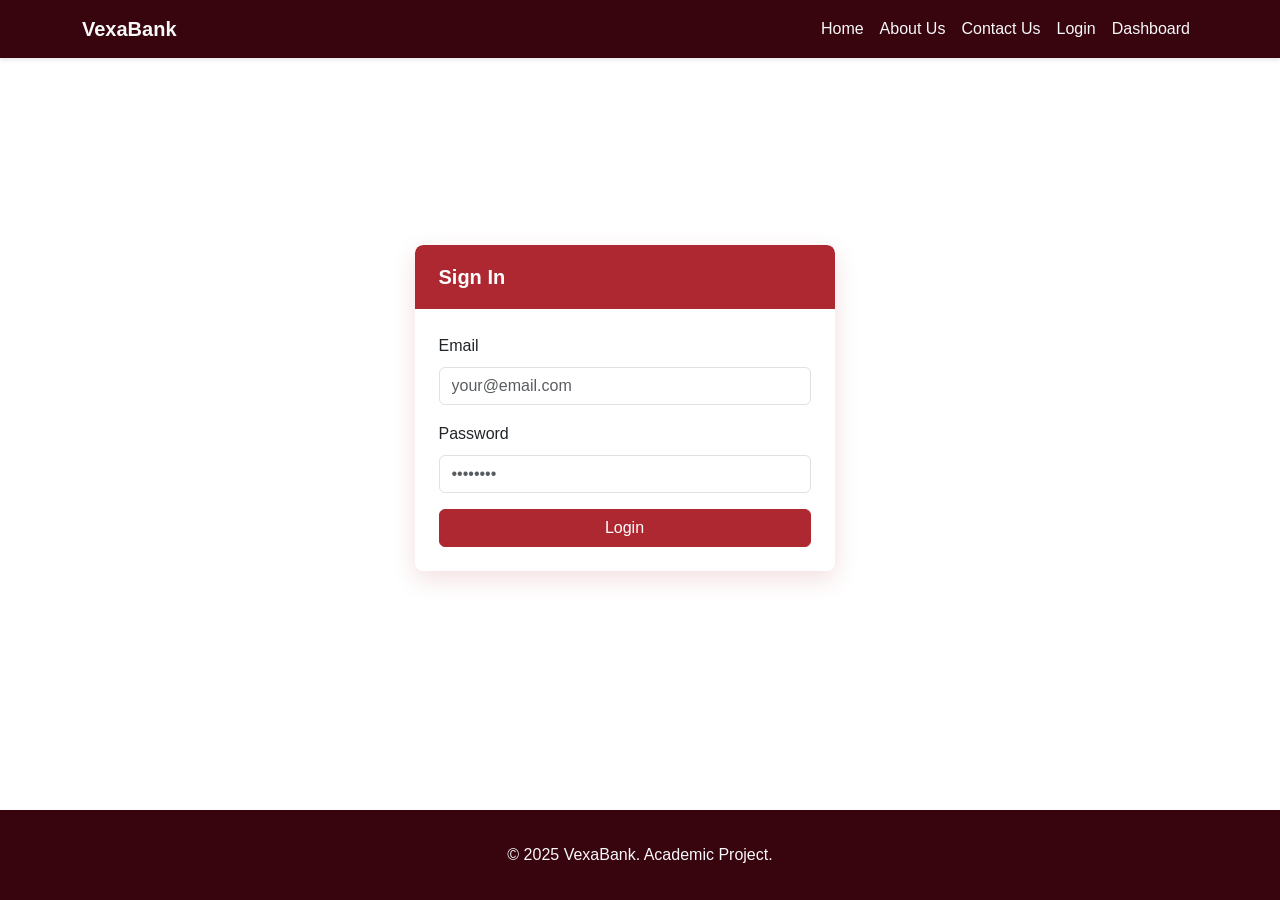
==== login.html @ f795b90d "Initial commit - Bank website structure" ====
<!DOCTYPE html>
<html lang="en">
<head>
  <meta charset="UTF-8">
  <meta name="viewport" content="width=device-width, initial-scale=1.0">
  <title>Login - VexaBank</title>
  <link href="https://cdn.jsdelivr.net/npm/bootstrap@5.3.2/dist/css/bootstrap.min.css" rel="stylesheet">
  <link href="css/styles.css" rel="stylesheet">
</head>
<body class="d-flex flex-column min-vh-100">
  <!-- Same navbar as other pages for consistency -->
  <header>
    <nav class="navbar navbar-expand-lg navbar-dark navbar-custom">
      <div class="container">
        <a class="navbar-brand fw-bold" href="index.html">VexaBank</a>
        <button class="navbar-toggler" type="button" data-bs-toggle="collapse" data-bs-target="#navbarMain"
                aria-controls="navbarMain" aria-expanded="false" aria-label="Toggle navigation">
          <span class="navbar-toggler-icon"></span>
        </button>
        <div class="collapse navbar-collapse" id="navbarMain">
          <ul class="navbar-nav ms-auto">
            <li class="nav-item"><a class="nav-link" href="index.html">Home</a></li>
            <li class="nav-item"><a class="nav-link" href="pages/about.html">About Us</a></li>
            <li class="nav-item"><a class="nav-link" href="pages/contact.html">Contact Us</a></li>
            <li class="nav-item"><a class="nav-link active" href="login.html">Login</a></li>
            <li class="nav-item"><a class="nav-link" href="pages/dashboard.html">Dashboard</a></li>
          </ul>
        </div>
      </div>
    </nav>
  </header>

  <!-- 
    LOGIN SECTION
    Centered card using Bootstrap card component.
    Form uses form-label, form-control; no backend—educational UI only.
  -->
  <main class="login-wrapper">
    <div class="container">
      <div class="row justify-content-center">
        <div class="col-12 col-sm-10 col-md-6 col-lg-5">
          <div class="card login-card card-custom">
            <div class="card-header">Sign In</div>
            <div class="card-body p-4">
              <form action="pages/dashboard.html" method="get">
                <!-- Email input: type email for validation -->
                <div class="mb-3">
                  <label for="loginEmail" class="form-label">Email</label>
                  <input type="email" class="form-control" id="loginEmail" name="email" 
                         placeholder="your@email.com" required>
                </div>
                <!-- Password input -->
                <div class="mb-3">
                  <label for="loginPassword" class="form-label">Password</label>
                  <input type="password" class="form-control" id="loginPassword" name="password" 
                         placeholder="••••••••" required>
                </div>
                <button type="submit" class="btn btn-primary w-100">Login</button>
              </form>
            </div>
          </div>
        </div>
      </div>
    </div>
  </main>

  <footer class="footer-custom mt-auto">
    <div class="container text-center">
      <p class="mb-0">&copy; 2025 VexaBank. Academic Project.</p>
    </div>
  </footer>

  <script src="https://cdn.jsdelivr.net/npm/bootstrap@5.3.2/dist/js/bootstrap.bundle.min.js"></script>
</body>
</html>
---- css/styles.css ----
/*
 * VexaBank - Custom Styles
 * ========================
 * This file contains custom CSS variables and overrides
 * using the project's color palette for a modern banking UI.
 */

/* --------------------------------------------
   CSS CUSTOM PROPERTIES (Variables)
   --------------------------------------------
   Using CSS variables ensures consistent color usage
   across all pages. Easy to maintain and update.
-------------------------------------------- */
:root {
  /* Primary palette - burgundy/maroon banking theme */
  --color-primary: #AD2831;
  --color-primary-dark: #800E13;
  --color-primary-darker: #640D14;
  --color-primary-darkest: #38040E;
  
  /* Neutral colors for text and backgrounds */
  --color-light: #f8f9fa;
  --color-dark: #212529;
  --color-muted: #6c757d;
  
  /* Spacing and layout */
  --section-padding: 4rem 0;
  --card-shadow: 0 0.25rem 0.75rem rgba(0, 0, 0, 0.1);
  --card-shadow-hover: 0 0.5rem 1.5rem rgba(173, 40, 49, 0.15);
  --border-radius: 0.5rem;
  --transition-speed: 0.3s ease;
}

/* --------------------------------------------
   GLOBAL RESETS & BASE STYLING
   --------------------------------------------
   Ensures consistent box-sizing and smooth scrolling.
-------------------------------------------- */
*,
*::before,
*::after {
  box-sizing: border-box;
}

html {
  scroll-behavior: smooth;
}

body {
  font-family: -apple-system, BlinkMacSystemFont, "Segoe UI", Roboto, "Helvetica Neue", Arial, sans-serif;
  color: var(--color-dark);
  line-height: 1.6;
  overflow-x: hidden;
}

/* Use our primary color for .text-primary (overrides Bootstrap blue) */
.text-primary {
  color: var(--color-primary) !important;
}

/* --------------------------------------------
   NAVBAR CUSTOM STYLING
   --------------------------------------------
   Overrides Bootstrap navbar to use our color palette.
   .navbar-dark uses dark background; we set custom colors.
-------------------------------------------- */
.navbar-custom {
  background-color: var(--color-primary-darkest) !important;
  box-shadow: 0 2px 4px rgba(0, 0, 0, 0.1);
}

.navbar-custom .navbar-brand,
.navbar-custom .nav-link {
  color: var(--color-light) !important;
}

.navbar-custom .nav-link:hover,
.navbar-custom .navbar-brand:hover {
  color: #fff !important;
  opacity: 0.9;
}

.navbar-custom .navbar-toggler {
  border-color: rgba(255, 255, 255, 0.5);
}

.navbar-custom .navbar-toggler-icon {
  background-image: url("data:image/svg+xml,%3csvg xmlns='http://www.w3.org/2000/svg' viewBox='0 0 30 30'%3e%3cpath stroke='rgba(255, 255, 255, 0.8)' stroke-linecap='round' stroke-miterlimit='10' stroke-width='2' d='M4 7h22M4 15h22M4 23h22'/%3e%3c/svg%3e");
}

/* --------------------------------------------
   BUTTON STYLING
   --------------------------------------------
   Primary and outline buttons using our palette.
   .btn-primary gets the main brand color.
-------------------------------------------- */
.btn-primary,
.btn-custom-primary {
  background-color: var(--color-primary);
  border-color: var(--color-primary);
  color: #fff;
  transition: background-color var(--transition-speed), border-color var(--transition-speed), transform 0.2s;
}

.btn-primary:hover,
.btn-custom-primary:hover {
  background-color: var(--color-primary-dark);
  border-color: var(--color-primary-dark);
  color: #fff;
  transform: translateY(-1px);
}

.btn-outline-custom {
  border: 2px solid var(--color-primary);
  color: var(--color-primary);
  background: transparent;
}

.btn-outline-custom:hover {
  background-color: var(--color-primary);
  color: #fff;
  border-color: var(--color-primary);
}

/* --------------------------------------------
   HERO SECTION
   --------------------------------------------
   Full-width hero with gradient overlay for visual depth.
   Uses flexbox for vertical centering of content.
-------------------------------------------- */
.hero-section {
  background: linear-gradient(135deg, var(--color-primary-darker) 0%, var(--color-primary-darkest) 100%);
  color: var(--color-light);
  padding: 5rem 0;
  min-height: 400px;
  display: flex;
  align-items: center;
}

.hero-section h1 {
  font-weight: 700;
  margin-bottom: 1rem;
  text-shadow: 0 2px 4px rgba(0, 0, 0, 0.2);
}

.hero-section .lead {
  font-size: 1.2rem;
  opacity: 0.95;
}

/* --------------------------------------------
   CARD STYLING & HOVER EFFECTS
   --------------------------------------------
   Bootstrap cards with custom border and shadow.
   Hover state adds subtle lift and shadow for interactivity.
-------------------------------------------- */
.card-custom {
  border: none;
  border-radius: var(--border-radius);
  box-shadow: var(--card-shadow);
  transition: transform var(--transition-speed), box-shadow var(--transition-speed);
  overflow: hidden;
}

.card-custom:hover {
  transform: translateY(-5px);
  box-shadow: var(--card-shadow-hover);
}

.card-custom .card-header {
  background-color: var(--color-primary);
  color: #fff;
  border: none;
  font-weight: 600;
  padding: 0.75rem 1.25rem;
}

/* Feature cards on homepage - icon or accent bar */
.card-feature {
  border-left: 4px solid var(--color-primary);
}

/* --------------------------------------------
   FORM STYLING
   --------------------------------------------
   Focus states use primary color for consistency.
-------------------------------------------- */
.form-control:focus,
.form-select:focus {
  border-color: var(--color-primary);
  box-shadow: 0 0 0 0.2rem rgba(173, 40, 49, 0.25);
}

.form-label {
  font-weight: 500;
  color: var(--color-dark);
}

/* --------------------------------------------
   TABLE STYLING (Transaction History)
   --------------------------------------------
   Striped rows and primary-colored header.
-------------------------------------------- */
.table-custom thead {
  background-color: var(--color-primary-darkest);
  color: #fff;
}

.table-custom thead th {
  border: none;
  padding: 0.75rem 1rem;
  font-weight: 600;
}

.table-custom tbody tr:hover {
  background-color: rgba(173, 40, 49, 0.05);
}

/* Status badges */
.badge-deposit { background-color: #198754; }
.badge-transfer { background-color: #0d6efd; }
.badge-withdrawal { background-color: var(--color-primary); }

/* --------------------------------------------
   SPACING & LAYOUT UTILITIES
   --------------------------------------------
   Consistent section padding and max-width for readability.
-------------------------------------------- */
.section-padding {
  padding: var(--section-padding);
}

.section-title {
  color: var(--color-primary-darkest);
  font-weight: 700;
  margin-bottom: 2rem;
  position: relative;
  padding-bottom: 0.5rem;
}

.section-title::after {
  content: '';
  position: absolute;
  left: 0;
  bottom: 0;
  width: 60px;
  height: 3px;
  background-color: var(--color-primary);
  border-radius: 2px;
}

/* --------------------------------------------
   FOOTER
   --------------------------------------------
   Dark footer matching navbar for brand consistency.
-------------------------------------------- */
.footer-custom {
  background-color: var(--color-primary-darkest);
  color: var(--color-light);
  padding: 2rem 0;
  margin-top: auto;
}

.footer-custom a {
  color: rgba(255, 255, 255, 0.8);
  text-decoration: none;
}

.footer-custom a:hover {
  color: #fff;
}

/* --------------------------------------------
   LOGIN PAGE - Centered Card
   --------------------------------------------
   Flexbox centering for the login form.
-------------------------------------------- */
.login-wrapper {
  min-height: calc(100vh - 200px);
  display: flex;
  align-items: center;
  justify-content: center;
  padding: 2rem 0;
}

.login-card {
  max-width: 420px;
  width: 100%;
  box-shadow: var(--card-shadow-hover);
  border: none;
  border-radius: var(--border-radius);
}

.login-card .card-header {
  background-color: var(--color-primary);
  color: #fff;
  font-weight: 600;
  font-size: 1.25rem;
  padding: 1rem 1.5rem;
  border-radius: var(--border-radius) var(--border-radius) 0 0;
}

/* --------------------------------------------
   DASHBOARD & PROFILE CARDS
   --------------------------------------------
   Accent for balance and info cards.
-------------------------------------------- */
.balance-card .card-body {
  background: linear-gradient(135deg, var(--color-primary) 0%, var(--color-primary-dark) 100%);
  color: #fff;
  border-radius: 0 0 var(--border-radius) var(--border-radius);
}

.quick-action-btn {
  transition: transform 0.2s, box-shadow 0.2s;
}

.quick-action-btn:hover {
  transform: translateY(-2px);
  box-shadow: var(--card-shadow-hover);
}

/* --------------------------------------------
   RESPONSIVE ADJUSTMENTS
   --------------------------------------------
   Hero and spacing tweaks for mobile.
-------------------------------------------- */
@media (max-width: 768px) {
  .hero-section {
    padding: 3rem 0;
    min-height: 320px;
    text-align: center;
  }

  .hero-section .btn {
    display: block;
    width: 100%;
    margin-top: 0.5rem;
  }

  .section-padding {
    padding: 2.5rem 0;
  }
}
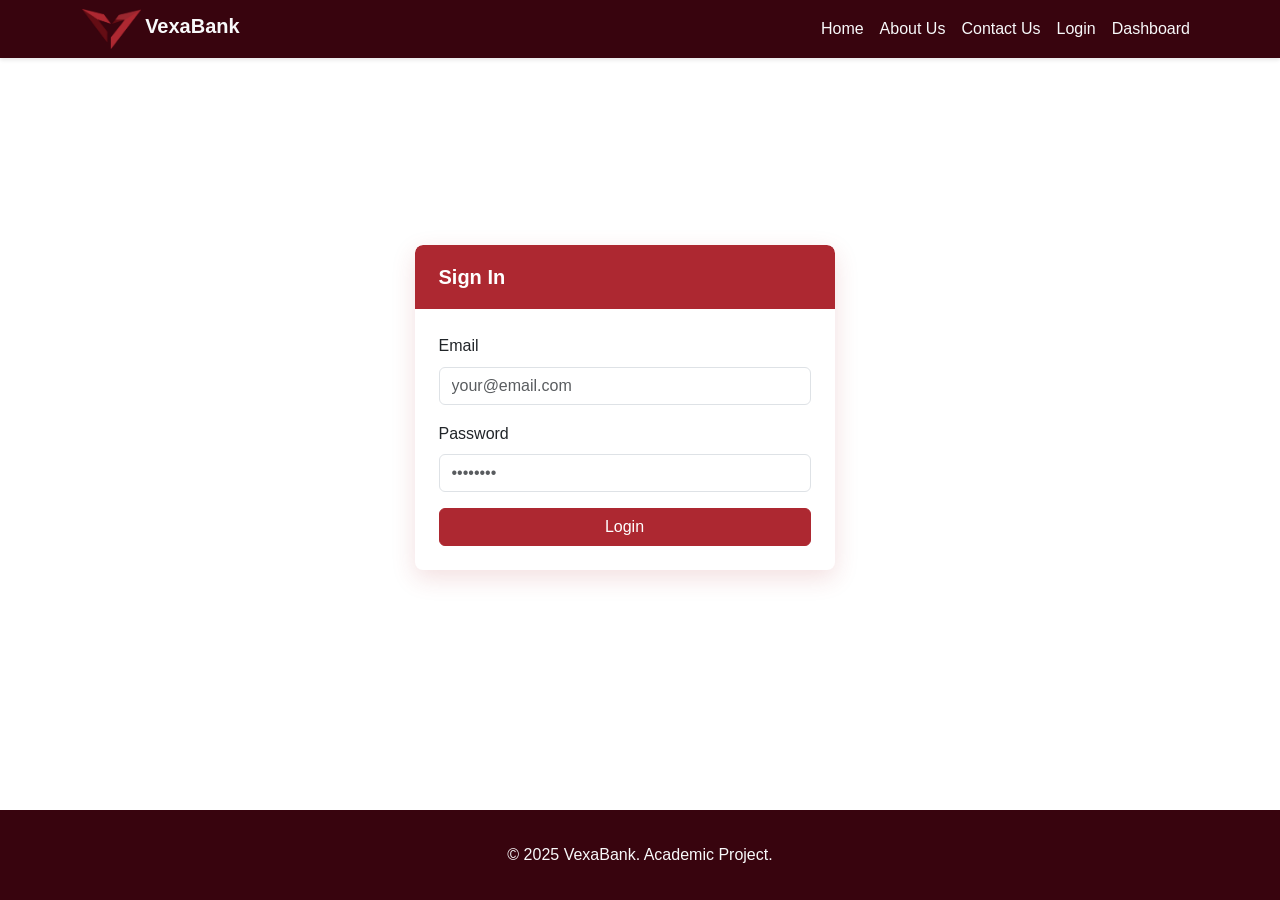
==== commit 40dcdc1a: "Modify the style" ====
--- a/login.html
+++ b/login.html
@@ -8,12 +8,13 @@
   <link href="css/styles.css" rel="stylesheet">
 </head>
 <body class="d-flex flex-column min-vh-100">
-  <!-- Same navbar as other pages for consistency -->
   <header>
     <nav class="navbar navbar-expand-lg navbar-dark navbar-custom">
       <div class="container">
-        <a class="navbar-brand fw-bold" href="index.html">VexaBank</a>
-        <button class="navbar-toggler" type="button" data-bs-toggle="collapse" data-bs-target="#navbarMain"
+<div>
+          <img src="/vexa logo.png" alt="VexaBank Logo" class="img-fluid" style="max-height: 40px;">
+          <a class="navbar-brand fw-bold" href="../index.html">VexaBank</a>
+        </div>        <button class="navbar-toggler" type="button" data-bs-toggle="collapse" data-bs-target="#navbarMain"
                 aria-controls="navbarMain" aria-expanded="false" aria-label="Toggle navigation">
           <span class="navbar-toggler-icon"></span>
         </button>
@@ -30,26 +31,20 @@
     </nav>
   </header>
 
-  <!-- 
-    LOGIN SECTION
-    Centered card using Bootstrap card component.
-    Form uses form-label, form-control; no backend—educational UI only.
-  -->
-  <main class="login-wrapper">
+<main class="login-wrapper">
     <div class="container">
       <div class="row justify-content-center">
         <div class="col-12 col-sm-10 col-md-6 col-lg-5">
           <div class="card login-card card-custom">
             <div class="card-header">Sign In</div>
             <div class="card-body p-4">
-              <form action="pages/dashboard.html" method="get">
-                <!-- Email input: type email for validation -->
+               <form action="https://httpbin.org/get" method="get">
+
                 <div class="mb-3">
                   <label for="loginEmail" class="form-label">Email</label>
-                  <input type="email" class="form-control" id="loginEmail" name="email" 
+                  <input type="email" class="form-control" id="loginEmail" name="email"
                          placeholder="your@email.com" required>
                 </div>
-                <!-- Password input -->
                 <div class="mb-3">
                   <label for="loginPassword" class="form-label">Password</label>
                   <input type="password" class="form-control" id="loginPassword" name="password" 
@@ -70,6 +65,5 @@
     </div>
   </footer>
 
-  <script src="https://cdn.jsdelivr.net/npm/bootstrap@5.3.2/dist/js/bootstrap.bundle.min.js"></script>
 </body>
 </html>
--- a/css/styles.css
+++ b/css/styles.css
@@ -1,41 +1,3 @@
-/*
- * VexaBank - Custom Styles
- * ========================
- * This file contains custom CSS variables and overrides
- * using the project's color palette for a modern banking UI.
- */
-
-/* --------------------------------------------
-   CSS CUSTOM PROPERTIES (Variables)
-   --------------------------------------------
-   Using CSS variables ensures consistent color usage
-   across all pages. Easy to maintain and update.
--------------------------------------------- */
-:root {
-  /* Primary palette - burgundy/maroon banking theme */
-  --color-primary: #AD2831;
-  --color-primary-dark: #800E13;
-  --color-primary-darker: #640D14;
-  --color-primary-darkest: #38040E;
-  
-  /* Neutral colors for text and backgrounds */
-  --color-light: #f8f9fa;
-  --color-dark: #212529;
-  --color-muted: #6c757d;
-  
-  /* Spacing and layout */
-  --section-padding: 4rem 0;
-  --card-shadow: 0 0.25rem 0.75rem rgba(0, 0, 0, 0.1);
-  --card-shadow-hover: 0 0.5rem 1.5rem rgba(173, 40, 49, 0.15);
-  --border-radius: 0.5rem;
-  --transition-speed: 0.3s ease;
-}
-
-/* --------------------------------------------
-   GLOBAL RESETS & BASE STYLING
-   --------------------------------------------
-   Ensures consistent box-sizing and smooth scrolling.
--------------------------------------------- */
 *,
 *::before,
 *::after {
@@ -48,30 +10,31 @@
 
 body {
   font-family: -apple-system, BlinkMacSystemFont, "Segoe UI", Roboto, "Helvetica Neue", Arial, sans-serif;
-  color: var(--color-dark);
+  color: #212529;
   line-height: 1.6;
   overflow-x: hidden;
 }
-
-/* Use our primary color for .text-primary (overrides Bootstrap blue) */
+main p {
+  font-size: 14px;
+  
+}
+main > h1 {
+  text-align: center;
+  color: #800E13;
+  margin-bottom: 20px;
+}
 .text-primary {
-  color: var(--color-primary) !important;
-}
-
-/* --------------------------------------------
-   NAVBAR CUSTOM STYLING
-   --------------------------------------------
-   Overrides Bootstrap navbar to use our color palette.
-   .navbar-dark uses dark background; we set custom colors.
--------------------------------------------- */
+  color: #AD2831 !important;
+}
+
 .navbar-custom {
-  background-color: var(--color-primary-darkest) !important;
+  background-color: #38040E !important;
   box-shadow: 0 2px 4px rgba(0, 0, 0, 0.1);
 }
 
 .navbar-custom .navbar-brand,
 .navbar-custom .nav-link {
-  color: var(--color-light) !important;
+  color: #f8f9fa !important;
 }
 
 .navbar-custom .nav-link:hover,
@@ -88,53 +51,43 @@
   background-image: url("data:image/svg+xml,%3csvg xmlns='http://www.w3.org/2000/svg' viewBox='0 0 30 30'%3e%3cpath stroke='rgba(255, 255, 255, 0.8)' stroke-linecap='round' stroke-miterlimit='10' stroke-width='2' d='M4 7h22M4 15h22M4 23h22'/%3e%3c/svg%3e");
 }
 
-/* --------------------------------------------
-   BUTTON STYLING
-   --------------------------------------------
-   Primary and outline buttons using our palette.
-   .btn-primary gets the main brand color.
--------------------------------------------- */
 .btn-primary,
 .btn-custom-primary {
-  background-color: var(--color-primary);
-  border-color: var(--color-primary);
-  color: #fff;
-  transition: background-color var(--transition-speed), border-color var(--transition-speed), transform 0.2s;
+  background-color: #AD2831;
+  border-color: #AD2831;
+  color: #fff;
+  transition: background-color 0.3s ease, border-color 0.3s ease, transform 0.2s;
 }
 
 .btn-primary:hover,
 .btn-custom-primary:hover {
-  background-color: var(--color-primary-dark);
-  border-color: var(--color-primary-dark);
+  background-color: #800E13;
+  border-color: #800E13;
   color: #fff;
   transform: translateY(-1px);
 }
 
 .btn-outline-custom {
-  border: 2px solid var(--color-primary);
-  color: var(--color-primary);
+  border: 2px solid #AD2831;
+  color: #AD2831;
   background: transparent;
 }
 
 .btn-outline-custom:hover {
-  background-color: var(--color-primary);
-  color: #fff;
-  border-color: var(--color-primary);
-}
-
-/* --------------------------------------------
-   HERO SECTION
-   --------------------------------------------
-   Full-width hero with gradient overlay for visual depth.
-   Uses flexbox for vertical centering of content.
--------------------------------------------- */
+  background-color: #AD2831;
+  color: #fff;
+  border-color: #AD2831;
+}
+
 .hero-section {
-  background: linear-gradient(135deg, var(--color-primary-darker) 0%, var(--color-primary-darkest) 100%);
-  color: var(--color-light);
+  background: url('/img.jpg') no-repeat;
+  color: #38040E;
   padding: 5rem 0;
   min-height: 400px;
   display: flex;
-  align-items: center;
+  background-size: 100%;
+background-repeat: no-repeat;
+background-position: center;
 }
 
 .hero-section h1 {
@@ -148,61 +101,44 @@
   opacity: 0.95;
 }
 
-/* --------------------------------------------
-   CARD STYLING & HOVER EFFECTS
-   --------------------------------------------
-   Bootstrap cards with custom border and shadow.
-   Hover state adds subtle lift and shadow for interactivity.
--------------------------------------------- */
 .card-custom {
   border: none;
-  border-radius: var(--border-radius);
-  box-shadow: var(--card-shadow);
-  transition: transform var(--transition-speed), box-shadow var(--transition-speed);
+  border-radius: 0.5rem;
+  box-shadow: 0 0.25rem 0.75rem rgba(0, 0, 0, 0.1);
+  transition: transform 0.3s ease, box-shadow 0.3s ease;
   overflow: hidden;
 }
 
 .card-custom:hover {
   transform: translateY(-5px);
-  box-shadow: var(--card-shadow-hover);
+  box-shadow: 0 0.5rem 1.5rem rgba(173, 40, 49, 0.15);
 }
 
 .card-custom .card-header {
-  background-color: var(--color-primary);
+  background-color: #AD2831;
   color: #fff;
   border: none;
   font-weight: 600;
   padding: 0.75rem 1.25rem;
 }
 
-/* Feature cards on homepage - icon or accent bar */
 .card-feature {
-  border-left: 4px solid var(--color-primary);
-}
-
-/* --------------------------------------------
-   FORM STYLING
-   --------------------------------------------
-   Focus states use primary color for consistency.
--------------------------------------------- */
+  border-left: 4px solid #AD2831;
+}
+
 .form-control:focus,
 .form-select:focus {
-  border-color: var(--color-primary);
+  border-color: #AD2831;
   box-shadow: 0 0 0 0.2rem rgba(173, 40, 49, 0.25);
 }
 
 .form-label {
   font-weight: 500;
-  color: var(--color-dark);
-}
-
-/* --------------------------------------------
-   TABLE STYLING (Transaction History)
-   --------------------------------------------
-   Striped rows and primary-colored header.
--------------------------------------------- */
+  color: #212529;
+}
+
 .table-custom thead {
-  background-color: var(--color-primary-darkest);
+  background-color: #38040E;
   color: #fff;
 }
 
@@ -216,22 +152,15 @@
   background-color: rgba(173, 40, 49, 0.05);
 }
 
-/* Status badges */
 .badge-deposit { background-color: #198754; }
 .badge-transfer { background-color: #0d6efd; }
-.badge-withdrawal { background-color: var(--color-primary); }
-
-/* --------------------------------------------
-   SPACING & LAYOUT UTILITIES
-   --------------------------------------------
-   Consistent section padding and max-width for readability.
--------------------------------------------- */
+.badge-withdrawal { background-color: #AD2831;}
 .section-padding {
-  padding: var(--section-padding);
+  padding: 4rem 0;
 }
 
 .section-title {
-  color: var(--color-primary-darkest);
+  color: #38040E;
   font-weight: 700;
   margin-bottom: 2rem;
   position: relative;
@@ -245,18 +174,13 @@
   bottom: 0;
   width: 60px;
   height: 3px;
-  background-color: var(--color-primary);
+  background-color: #AD2831;
   border-radius: 2px;
 }
 
-/* --------------------------------------------
-   FOOTER
-   --------------------------------------------
-   Dark footer matching navbar for brand consistency.
--------------------------------------------- */
 .footer-custom {
-  background-color: var(--color-primary-darkest);
-  color: var(--color-light);
+  background-color: #38040E;
+  color: #f8f9fa;
   padding: 2rem 0;
   margin-top: auto;
 }
@@ -270,11 +194,6 @@
   color: #fff;
 }
 
-/* --------------------------------------------
-   LOGIN PAGE - Centered Card
-   --------------------------------------------
-   Flexbox centering for the login form.
--------------------------------------------- */
 .login-wrapper {
   min-height: calc(100vh - 200px);
   display: flex;
@@ -286,29 +205,24 @@
 .login-card {
   max-width: 420px;
   width: 100%;
-  box-shadow: var(--card-shadow-hover);
-  border: none;
-  border-radius: var(--border-radius);
+  box-shadow: 0 0.5rem 1.5rem rgba(173, 40, 49, 0.15);
+  border: none;
+  border-radius: 0.5rem;
 }
 
 .login-card .card-header {
-  background-color: var(--color-primary);
+  background-color: #AD2831;
   color: #fff;
   font-weight: 600;
   font-size: 1.25rem;
   padding: 1rem 1.5rem;
-  border-radius: var(--border-radius) var(--border-radius) 0 0;
-}
-
-/* --------------------------------------------
-   DASHBOARD & PROFILE CARDS
-   --------------------------------------------
-   Accent for balance and info cards.
--------------------------------------------- */
+  border-radius: 0.5rem 0.5rem 0 0;
+}
+
 .balance-card .card-body {
-  background: linear-gradient(135deg, var(--color-primary) 0%, var(--color-primary-dark) 100%);
-  color: #fff;
-  border-radius: 0 0 var(--border-radius) var(--border-radius);
+  background: linear-gradient(135deg, #AD2831 0%, #800E13 100%);
+  color: #fff;
+  border-radius: 0 0 0.5rem 0.5rem;
 }
 
 .quick-action-btn {
@@ -317,28 +231,9 @@
 
 .quick-action-btn:hover {
   transform: translateY(-2px);
-  box-shadow: var(--card-shadow-hover);
-}
-
-/* --------------------------------------------
-   RESPONSIVE ADJUSTMENTS
-   --------------------------------------------
-   Hero and spacing tweaks for mobile.
--------------------------------------------- */
-@media (max-width: 768px) {
-  .hero-section {
-    padding: 3rem 0;
-    min-height: 320px;
-    text-align: center;
-  }
-
-  .hero-section .btn {
-    display: block;
-    width: 100%;
-    margin-top: 0.5rem;
-  }
-
-  .section-padding {
-    padding: 2.5rem 0;
-  }
-}
+  box-shadow: 0 0.5rem 1.5rem rgba(173, 40, 49, 0.15);
+}
+
+input[type="text"] {
+  border-radius: 4px;
+}
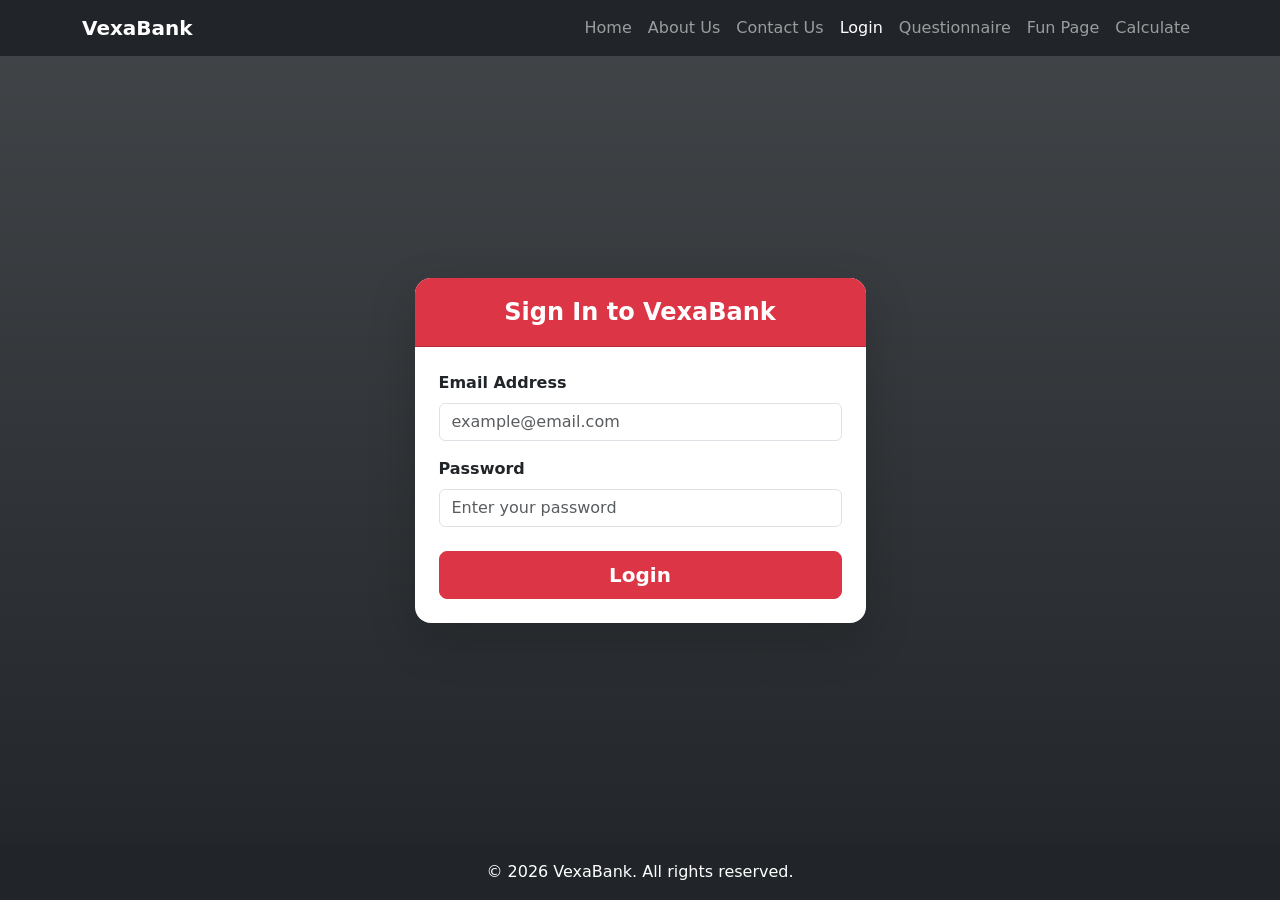
==== commit 7b4705d2: "Part 3" ====
--- a/login.html
+++ b/login.html
@@ -4,66 +4,161 @@
   <meta charset="UTF-8">
   <meta name="viewport" content="width=device-width, initial-scale=1.0">
   <title>Login - VexaBank</title>
-  <link href="https://cdn.jsdelivr.net/npm/bootstrap@5.3.2/dist/css/bootstrap.min.css" rel="stylesheet">
-  <link href="css/styles.css" rel="stylesheet">
+
+  <link
+    href="https://cdn.jsdelivr.net/npm/bootstrap@5.3.2/dist/css/bootstrap.min.css"
+    rel="stylesheet"
+  >
 </head>
-<body class="d-flex flex-column min-vh-100">
-  <header>
-    <nav class="navbar navbar-expand-lg navbar-dark navbar-custom">
-      <div class="container">
-<div>
-          <img src="/vexa logo.png" alt="VexaBank Logo" class="img-fluid" style="max-height: 40px;">
-          <a class="navbar-brand fw-bold" href="../index.html">VexaBank</a>
-        </div>        <button class="navbar-toggler" type="button" data-bs-toggle="collapse" data-bs-target="#navbarMain"
-                aria-controls="navbarMain" aria-expanded="false" aria-label="Toggle navigation">
-          <span class="navbar-toggler-icon"></span>
-        </button>
-        <div class="collapse navbar-collapse" id="navbarMain">
-          <ul class="navbar-nav ms-auto">
-            <li class="nav-item"><a class="nav-link" href="index.html">Home</a></li>
-            <li class="nav-item"><a class="nav-link" href="pages/about.html">About Us</a></li>
-            <li class="nav-item"><a class="nav-link" href="pages/contact.html">Contact Us</a></li>
-            <li class="nav-item"><a class="nav-link active" href="login.html">Login</a></li>
-            <li class="nav-item"><a class="nav-link" href="pages/dashboard.html">Dashboard</a></li>
-          </ul>
-        </div>
+
+<body class="d-flex flex-column min-vh-100 bg-dark bg-gradient">
+
+  <!-- Navbar -->
+  <nav class="navbar navbar-expand-lg navbar-dark bg-dark ">
+    <div class="container">
+      <a class="navbar-brand fw-bold" href="index.html">VexaBank</a>
+
+      <button
+        class="navbar-toggler"
+        type="button"
+        data-bs-toggle="collapse"
+        data-bs-target="#navbarMain"
+      >
+        <span class="navbar-toggler-icon"></span>
+      </button>
+
+      <div class="collapse navbar-collapse" id="navbarMain">
+        <ul class="navbar-nav ms-auto">
+          <li class="nav-item"><a class="nav-link" href="index.html">Home</a></li>
+          <li class="nav-item"><a class="nav-link" href="./pages/about.html">About Us</a></li>
+          <li class="nav-item"><a class="nav-link" href="./pages/contact.html">Contact Us</a></li>
+          <li class="nav-item"><a class="nav-link active" href="login.html">Login</a></li>
+          <li class="nav-item"><a class="nav-link " href="./pages/questionnaire.html">Questionnaire</a></li>
+          <li class="nav-item"><a class="nav-link" href="./pages/fun.html">Fun Page</a></li>
+          <li class="nav-item"><a class="nav-link" href="./pages/calculate.html">Calculate</a></li>
+        </ul>
       </div>
-    </nav>
-  </header>
+    </div>
+  </nav>
 
-<main class="login-wrapper">
+  <!-- Login Form -->
+  <main class="flex-grow-1 d-flex justify-content-center align-items-center py-5">
     <div class="container">
       <div class="row justify-content-center">
-        <div class="col-12 col-sm-10 col-md-6 col-lg-5">
-          <div class="card login-card card-custom">
-            <div class="card-header">Sign In</div>
+        <div class="col-12 col-sm-10 col-md-7 col-lg-5">
+
+          <div class="card shadow-lg border-0 rounded-4">
+            <div class="card-header bg-danger text-white text-center fw-bold fs-4 py-3 rounded-top-4">
+              Sign In to VexaBank
+            </div>
+
             <div class="card-body p-4">
-               <form action="https://httpbin.org/get" method="get">
+
+              <form id="loginForm" novalidate>
 
                 <div class="mb-3">
-                  <label for="loginEmail" class="form-label">Email</label>
-                  <input type="email" class="form-control" id="loginEmail" name="email"
-                         placeholder="your@email.com" required>
+                  <label for="email" class="form-label fw-bold">Email Address</label>
+                  <input
+                    type="email"
+                    class="form-control"
+                    id="email"
+                    placeholder="example@email.com"
+                  >
+                  <div class="invalid-feedback" id="emailFeedback"></div>
                 </div>
-                <div class="mb-3">
-                  <label for="loginPassword" class="form-label">Password</label>
-                  <input type="password" class="form-control" id="loginPassword" name="password" 
-                         placeholder="••••••••" required>
+
+                <div class="mb-4">
+                  <label for="password" class="form-label fw-bold">Password</label>
+                  <input
+                    type="password"
+                    class="form-control"
+                    id="password"
+                    placeholder="Enter your password"
+                  >
+                  <div class="invalid-feedback" id="passwordFeedback"></div>
+                  
                 </div>
-                <button type="submit" class="btn btn-primary w-100">Login</button>
+
+                <div class="d-grid">
+                  <button type="submit" class="btn btn-danger btn-lg fw-bold">
+                    Login
+                  </button>
+                </div>
+
               </form>
+
             </div>
           </div>
+
         </div>
       </div>
     </div>
   </main>
 
-  <footer class="footer-custom mt-auto">
-    <div class="container text-center">
-      <p class="mb-0">&copy; 2025 VexaBank. Academic Project.</p>
+  <!-- Footer -->
+  <footer class="bg-dark text-white text-center py-3 ">
+    <div class="container">
+      <p class="mb-0">&copy; 2026 VexaBank. All rights reserved.</p>
     </div>
   </footer>
 
+  <script>
+    /*
+      This script validates the login form using Bootstrap validation classes.
+      The email field must match a valid email format.
+      The password field must include:
+      - At least 8 characters
+      - One uppercase letter
+      - One number
+      - One special symbol
+    */
+
+    const form = document.getElementById("loginForm");
+    const email = document.getElementById("email");
+    const password = document.getElementById("password");
+
+    const emailFeedback = document.getElementById("emailFeedback");
+    const passwordFeedback = document.getElementById("passwordFeedback");
+
+    form.addEventListener("submit", function (event) {
+      event.preventDefault();
+
+      let isValid = true;
+
+      // Clear previous validation state
+      email.classList.remove("is-valid", "is-invalid");
+      password.classList.remove("is-valid", "is-invalid");
+
+      // Email validation pattern
+      const emailPattern = /^[^\\s@]+@[^\\s@]+\\.[^\\s@]+$/;
+
+      if (!emailPattern.test(email.value.trim())) {
+        email.classList.add("is-invalid");
+        emailFeedback.textContent = "Please enter a valid email address.";
+        isValid = false;
+      } else {
+        email.classList.add("is-valid");
+      }
+
+      // Password validation pattern
+      const passwordPattern =
+        /^(?=.*[A-Z])(?=.*\\d)(?=.*[!@#$%^&*])[A-Za-z\\d!@#$%^&*]{8,}$/;
+
+      if (!passwordPattern.test(password.value.trim())) {
+        password.classList.add("is-invalid");
+        passwordFeedback.textContent =
+          "Password must contain at least 8 characters, one uppercase letter, one number, and one special symbol.";
+        isValid = false;
+      } else {
+        password.classList.add("is-valid");
+      }
+
+      // If the form is valid, simulate successful login
+      if (isValid) {
+        alert("Login successful!");
+      }
+    });
+  </script>
+
 </body>
-</html>
+</html>
